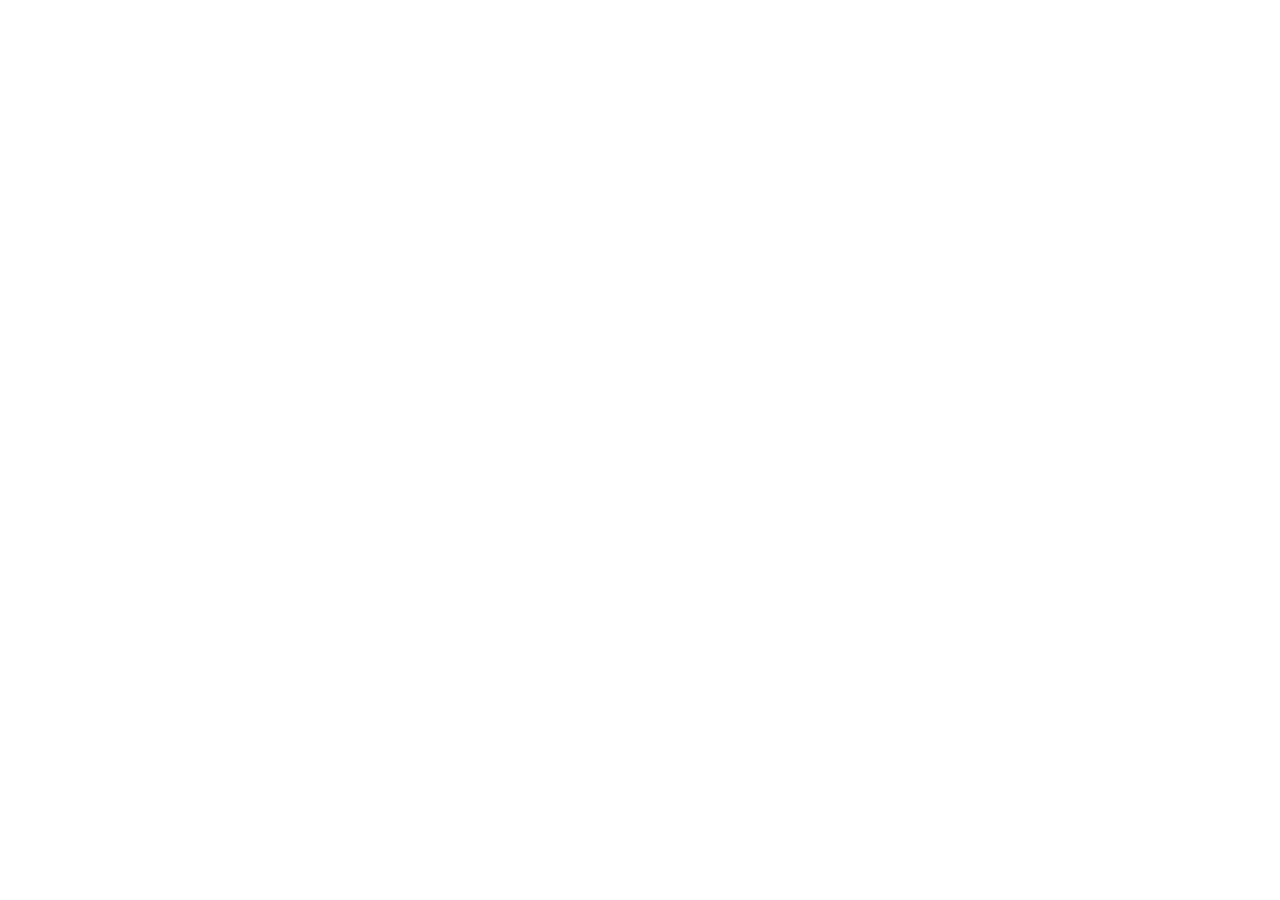
==== index.html @ 096ce30d "Estrutura HTML criada" ====
<!DOCTYPE html>
<html lang="pt-br">
<head>
    <meta charset="UTF-8">
    <meta name="viewport" content="width=device-width, initial-scale=1.0">
    <title>ONESP</title>
</head>
<body>
    <header>
        <nav>
            <a href=""></a>
            <a href=""></a>
            <a href=""></a>
        </nav>
    </header>
    <main>
        <section>
            <h1></h1>
            <article>

                <aside></aside>
            </article>
            <h1></h1>
            <article>

                <aside></aside>
            </article>
        </section>
        <section>
            <h1></h1>
            <article>

                <aside></aside>
            </article>
            <h1></h1>
            <article>
                
                <aside></aside>
            </article>
        </section>      
    </main>
    <footer></footer>
</body>
</html>
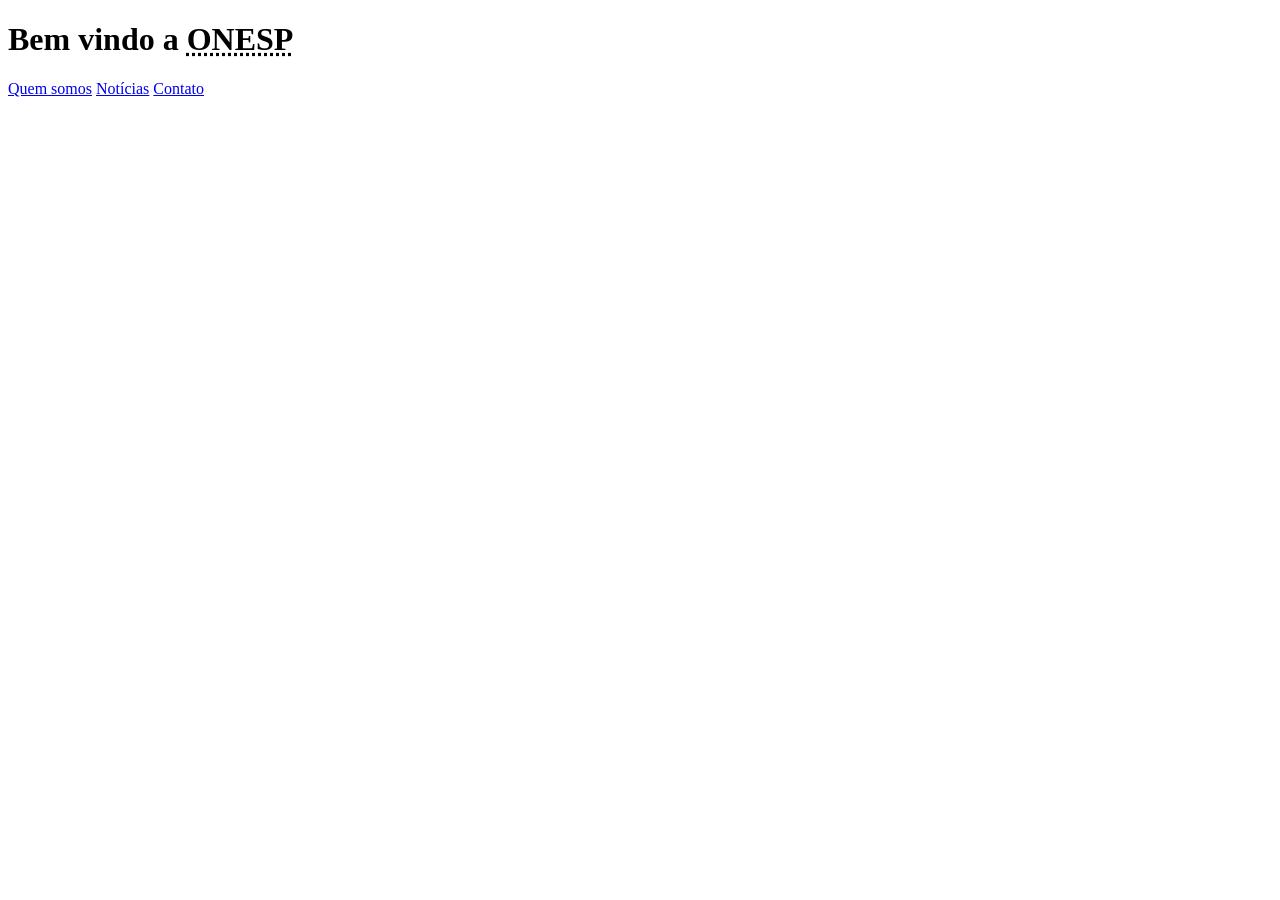
==== commit 800a545a: "Menu e classes definidas" ====
--- a/index.html
+++ b/index.html
@@ -4,37 +4,42 @@
     <meta charset="UTF-8">
     <meta name="viewport" content="width=device-width, initial-scale=1.0">
     <title>ONESP</title>
+    <link rel="preconnect" href="https://fonts.googleapis.com">
+    <link rel="preconnect" href="https://fonts.gstatic.com" crossorigin>
+    <link href="https://fonts.googleapis.com/css2?family=Inter:ital,opsz,wght@0,14..32,100..900;1,14..32,100..900&display=swap" rel="stylesheet">
+    <link rel="stylesheet" href="style.css">
 </head>
 <body>
     <header>
+        <h1>Bem vindo a <abbr title="Orgulho Noticiário do Estado de São Paulo">ONESP</abbr></h1>
         <nav>
-            <a href=""></a>
-            <a href=""></a>
-            <a href=""></a>
+            <a href="#">Quem somos</a>
+            <a href="#">Notícias</a>
+            <a href="#">Contato</a>
         </nav>
     </header>
     <main>
         <section>
-            <h1></h1>
-            <article>
+            <h1 class="foco"></h1>
+            <article class="escondido">
 
                 <aside></aside>
             </article>
-            <h1></h1>
-            <article>
+            <h1 class="foco"></h1>
+            <article class="escondido">
 
                 <aside></aside>
             </article>
         </section>
         <section>
-            <h1></h1>
-            <article>
+            <h1 class="foco"></h1>
+            <article class="escondido">
 
                 <aside></aside>
             </article>
-            <h1></h1>
-            <article>
-                
+            <h1 class="foco"></h1>
+            <article class="escondido">
+
                 <aside></aside>
             </article>
         </section>      
--- a/style.css
+++ b/style.css
@@ -0,0 +1,3 @@
+@charset "UTF-8";
+
+
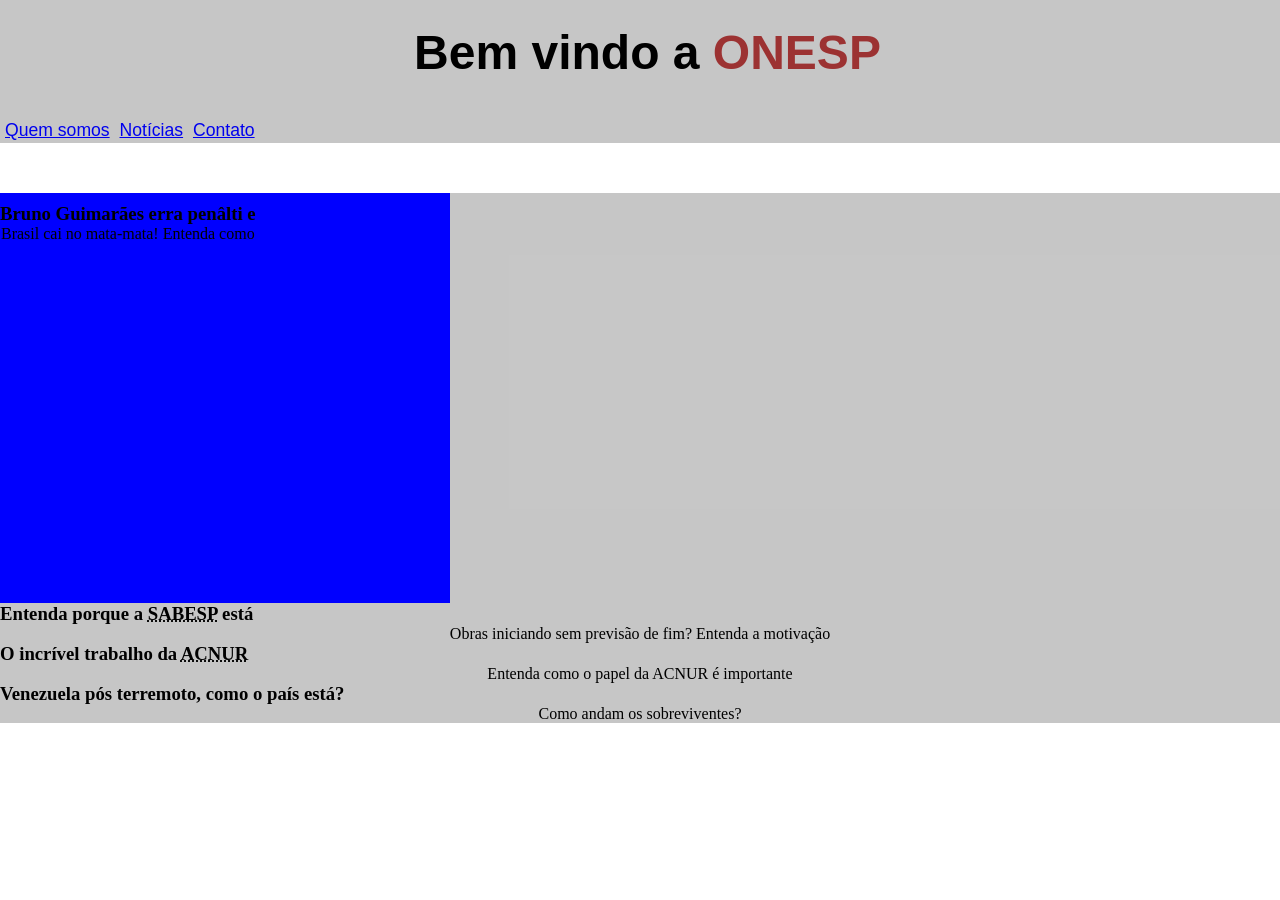
==== commit ef390665: "Mudei parte da estrutura anterior do HTML" ====
--- a/index.html
+++ b/index.html
@@ -20,27 +20,31 @@
     </header>
     <main>
         <section>
-            <h1 class="foco"></h1>
-            <article class="escondido">
-
-                <aside></aside>
+            <article class="copa">
+                <a href="copa.html">
+                    <h1 class="foco">Bruno Guimarães erra penâlti e</h1>
+                    <p>Brasil cai no mata-mata! Entenda como</p>
+                </a>
             </article>
-            <h1 class="foco"></h1>
-            <article class="escondido">
-
-                <aside></aside>
+            <article>
+                <a href="sabesp.html">
+                    <h1 class="foco">Entenda porque a <abbr title="Companhia de Saneamento Básico do Estado de São Paulo">SABESP</abbr> está</h1>
+                    <p>Obras iniciando sem previsão de fim? Entenda a motivação</p>
+                </a>
             </article>
         </section>
         <section>
-            <h1 class="foco"></h1>
-            <article class="escondido">
-
-                <aside></aside>
+            <article>
+                <a href="acnur.html">
+                    <h1 class="foco">O incrível trabalho da <abbr title="Alto Comissariado das Nações Unidas para os Refugiados">ACNUR</abbr></h1>
+                    <p>Entenda como o papel da ACNUR é importante</p>
+                </a>
             </article>
-            <h1 class="foco"></h1>
-            <article class="escondido">
-
-                <aside></aside>
+            <article>
+                <a href="vene.html">
+                    <h1 class="foco">Venezuela pós terremoto, como o país está?</h1>
+                    <p>Como andam os sobreviventes?</p>
+                </a>
             </article>
         </section>      
     </main>
--- a/style.css
+++ b/style.css
@@ -1,3 +1,125 @@
 @charset "UTF-8";
 
 
+* {
+    margin: 0px;
+    padding: 0px;
+}
+
+
+
+:root {
+    --cor-fundo: rgba(173, 173, 173, 0.685);
+    --cor-sigla: chocolate;
+    --cor-mencao: rgb(85, 144, 184);
+    
+
+    --fonte-perso: Inter;
+}
+
+header {
+    font-family: Arial, Helvetica, sans-serif;
+    font-size: 1.5rem;
+    background-color: var(--cor-fundo);
+    
+}
+
+header > h1 {
+    text-align: center;
+    
+    padding: 25px 10px 40px 25px;
+}
+
+header > h1 > abbr {
+    text-decoration: none;
+    color: rgb(156, 50, 50);
+}
+
+nav {
+
+   /* Se desejar o menu no centro, retire o comentário
+    display: flex;
+    justify-content: center; */
+    align-items: center;
+    font-size: 1.1rem;
+    padding-bottom: 2px;  
+}
+
+nav > a {
+    margin-left: 5px;
+}
+
+nav > a:hover {
+    text-decoration: none;
+    background-color: rgb(156, 50, 50);
+    box-shadow: 4px 7px 8px rgba(0, 0, 0, 0.555);
+    border-radius: 5px;
+    padding-left: 2px;
+    padding-right: 2px;
+    color: white;
+}
+
+main {
+    background-color: var(--cor-fundo);
+    margin-top: 50px;
+}
+
+main > section > a > h1 > abbr {
+    text-decoration: none;
+}
+
+main > section > article > a {
+    text-decoration: none;
+    color: black;
+}
+
+article.copa {
+    display: inline-flex;
+
+    background-image: url();
+    background-color: blue;
+    width:  450px;
+    height: 400px;
+    padding-top:  10px;
+}
+
+main > section > article > a > p {
+    text-align: center;
+
+}
+
+@media (min-width: 500px) and (max-width: 900px){
+    
+    
+    /* Configurações do menu para dispositivos móveis*/
+    nav {
+        display: flex;
+        justify-content: center;
+      
+    }
+
+    header {
+        padding-bottom: 10px;
+    }
+}
+
+
+main > h1 {
+    font-family: Inter;
+}
+
+.sigla {
+    text-decoration: none;
+    color: var(--cor-sigla);
+
+}
+
+.mencao
+
+.foco {
+    
+}
+
+.escondido {
+
+}
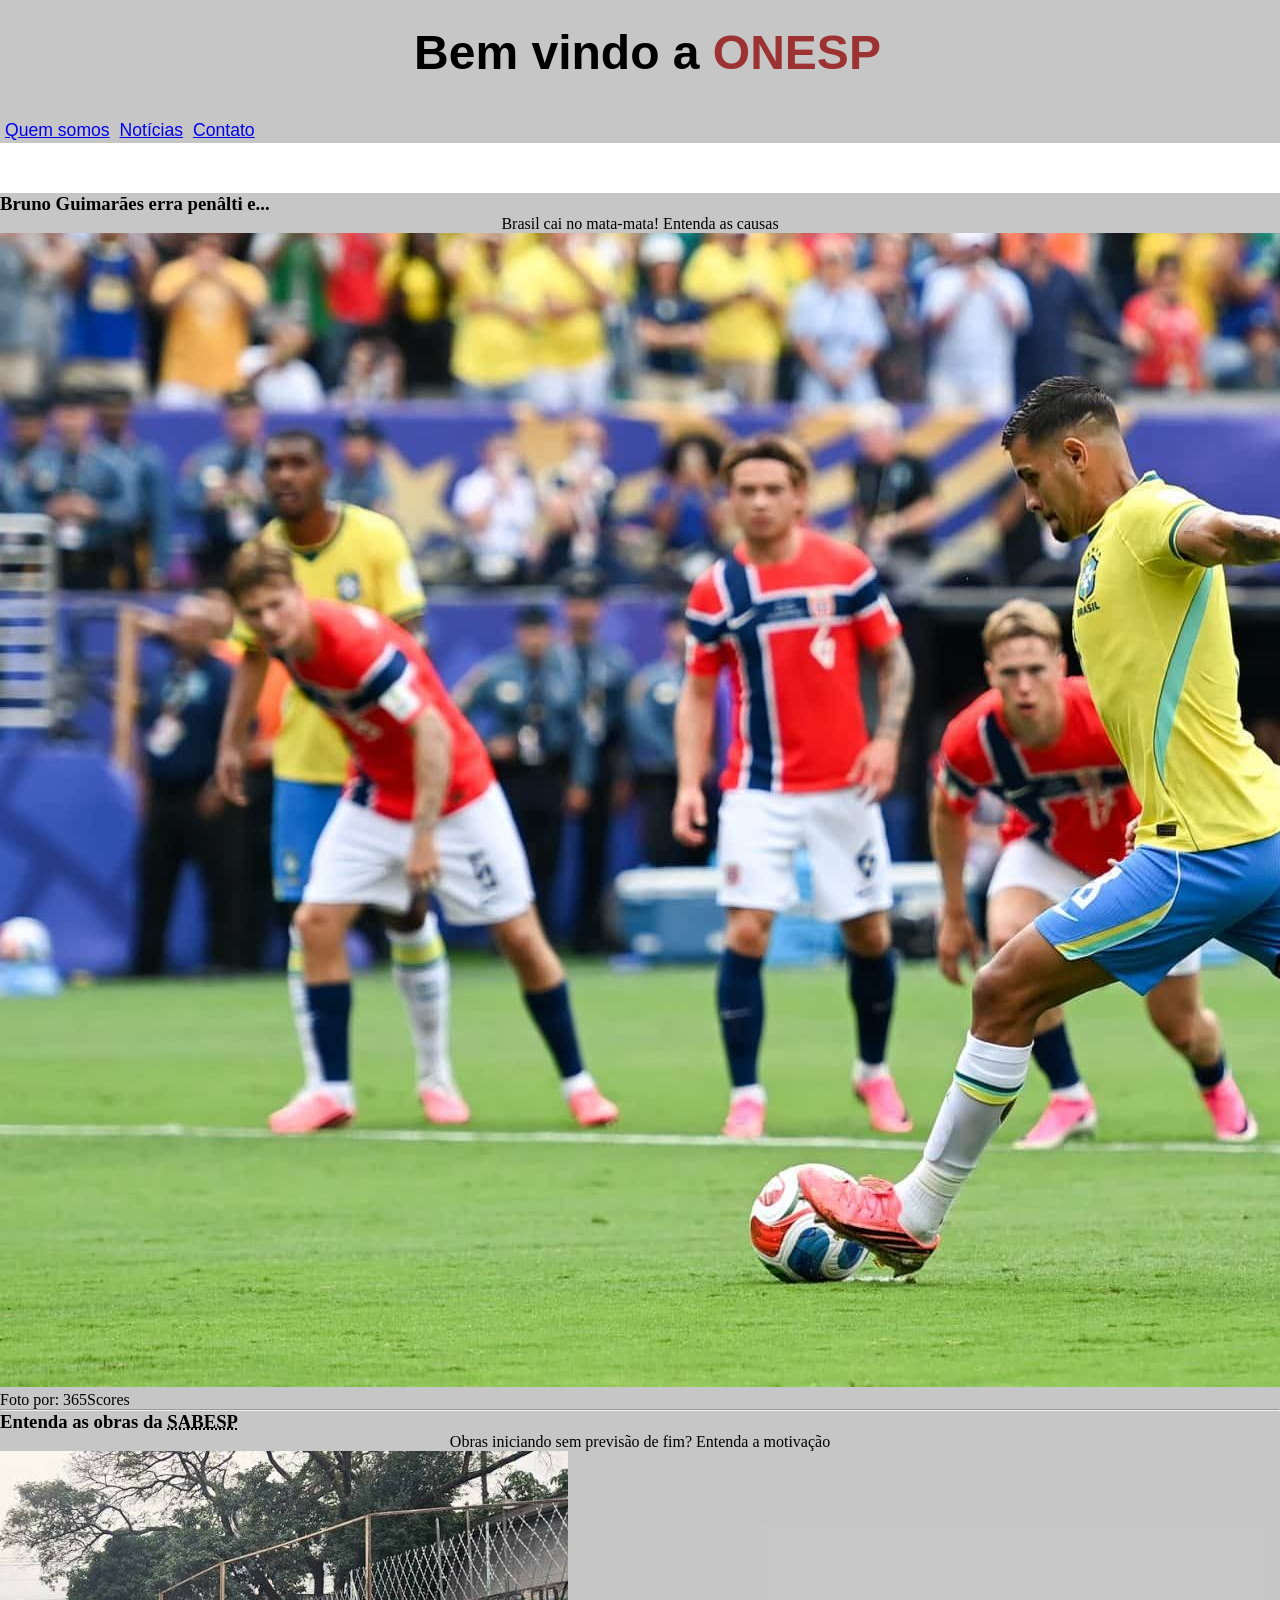
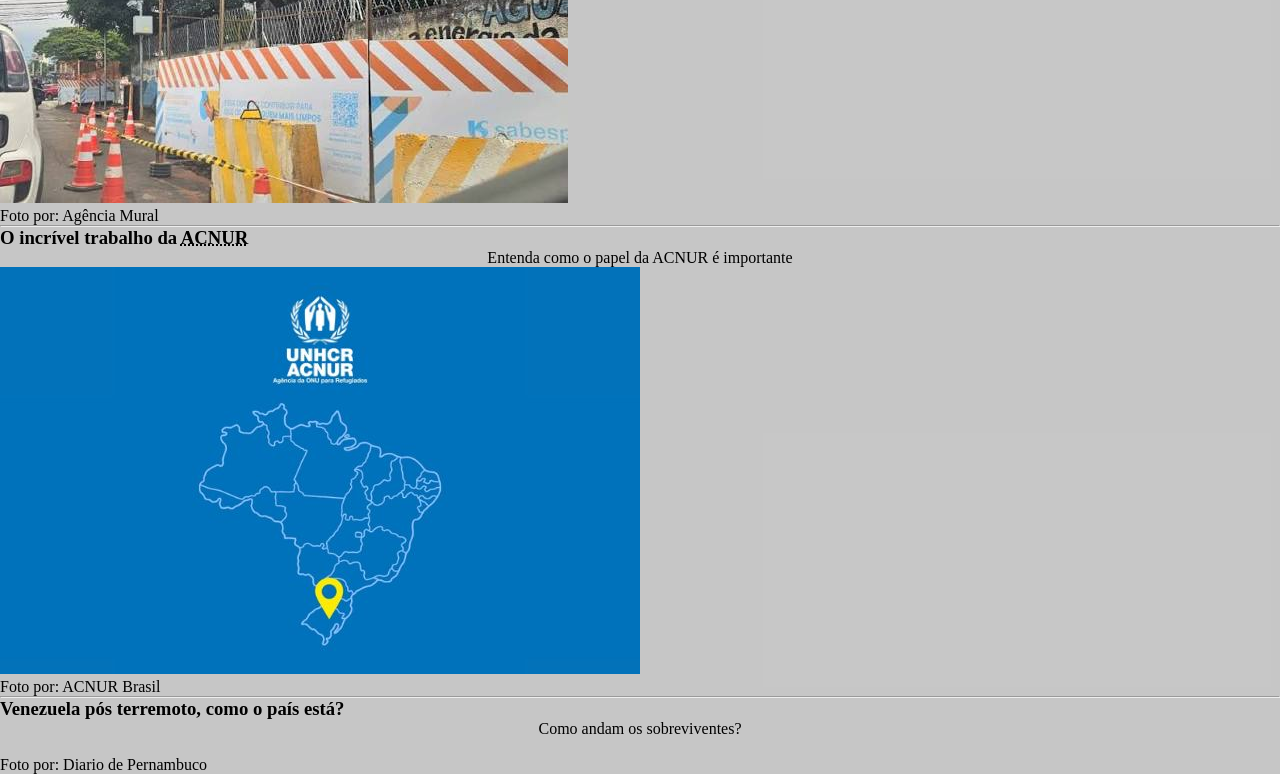
==== commit e4f06ca1: "Adiocionei as figcaptions das imagens e os links para o favicon" ====
--- a/index.html
+++ b/index.html
@@ -7,6 +7,10 @@
     <link rel="preconnect" href="https://fonts.googleapis.com">
     <link rel="preconnect" href="https://fonts.gstatic.com" crossorigin>
     <link href="https://fonts.googleapis.com/css2?family=Inter:ital,opsz,wght@0,14..32,100..900;1,14..32,100..900&display=swap" rel="stylesheet">
+    <link rel="apple-touch-icon" sizes="180x180" href="favicons/apple-touch-icon.png">
+    <link rel="icon" type="image/png" sizes="32x32" href="favicons/onesp-32x32.png">
+    <link rel="icon" type="image/png" sizes="16x16" href="favicons/onesp-16x16.png">
+    <link rel="manifest" href="favicons/site.webmanifest">
     <link rel="stylesheet" href="style.css">
 </head>
 <body>
@@ -20,30 +24,41 @@
     </header>
     <main>
         <section>
-            <article class="copa">
-                <a href="copa.html">
-                    <h1 class="foco">Bruno Guimarães erra penâlti e</h1>
-                    <p>Brasil cai no mata-mata! Entenda como</p>
+            <article class="layout-base-art">
+                <a href="copa.html" class="nodeco">
+                    <h1 class="foco">Bruno Guimarães erra penâlti e...</h1>
+                    <p class="ph">Brasil cai no mata-mata! Entenda as causas</p>
+                    <img src="imagens/descla.jpg" alt="Bruno Guimarães batendo penâlti" class="redondinha">
+                     <figcaption>Foto por: 365Scores</figcaption>
                 </a>
             </article>
-            <article>
-                <a href="sabesp.html">
-                    <h1 class="foco">Entenda porque a <abbr title="Companhia de Saneamento Básico do Estado de São Paulo">SABESP</abbr> está</h1>
-                    <p>Obras iniciando sem previsão de fim? Entenda a motivação</p>
+            <hr>
+            <article class="layout-base-art">
+                <a href="sabesp.html" class="nodeco">
+                    <h1 class="foco">Entenda as obras da <abbr title="Companhia de Saneamento Básico do Estado de São Paulo">SABESP</abbr></h1>
+                    <p class="ph">Obras iniciando sem previsão de fim? Entenda a motivação</p>
+                    <img src="imagens/sabesp.jfif" alt="Obras da Sabesp" class="redondinha">
+                    <figcaption>Foto por: Agência Mural</figcaption>
                 </a>
             </article>
+            <hr>
         </section>
         <section>
-            <article>
-                <a href="acnur.html">
+            <article class="layout-base-art">
+                <a href="acnur.html" class="nodeco">
                     <h1 class="foco">O incrível trabalho da <abbr title="Alto Comissariado das Nações Unidas para os Refugiados">ACNUR</abbr></h1>
-                    <p>Entenda como o papel da ACNUR é importante</p>
+                    <p class="ph">Entenda como o papel da ACNUR é importante</p>
+                    <img src="imagens/acnur-rs.jpg" alt="" class="redondinha">
+                    <figcaption>Foto por: ACNUR Brasil</figcaption>
                 </a>
             </article>
-            <article>
-                <a href="vene.html">
+            <hr>
+            <article class="layout-base-art">
+                <a href="vene.html" class="nodeco">
                     <h1 class="foco">Venezuela pós terremoto, como o país está?</h1>
-                    <p>Como andam os sobreviventes?</p>
+                    <p class="ph">Como andam os sobreviventes?</p>
+                    <img src="imagens/terremoto.webp" alt="" class="redondinha">
+                    <figcaption>Foto por: Diario de Pernambuco</figcaption>
                 </a>
             </article>
         </section>      
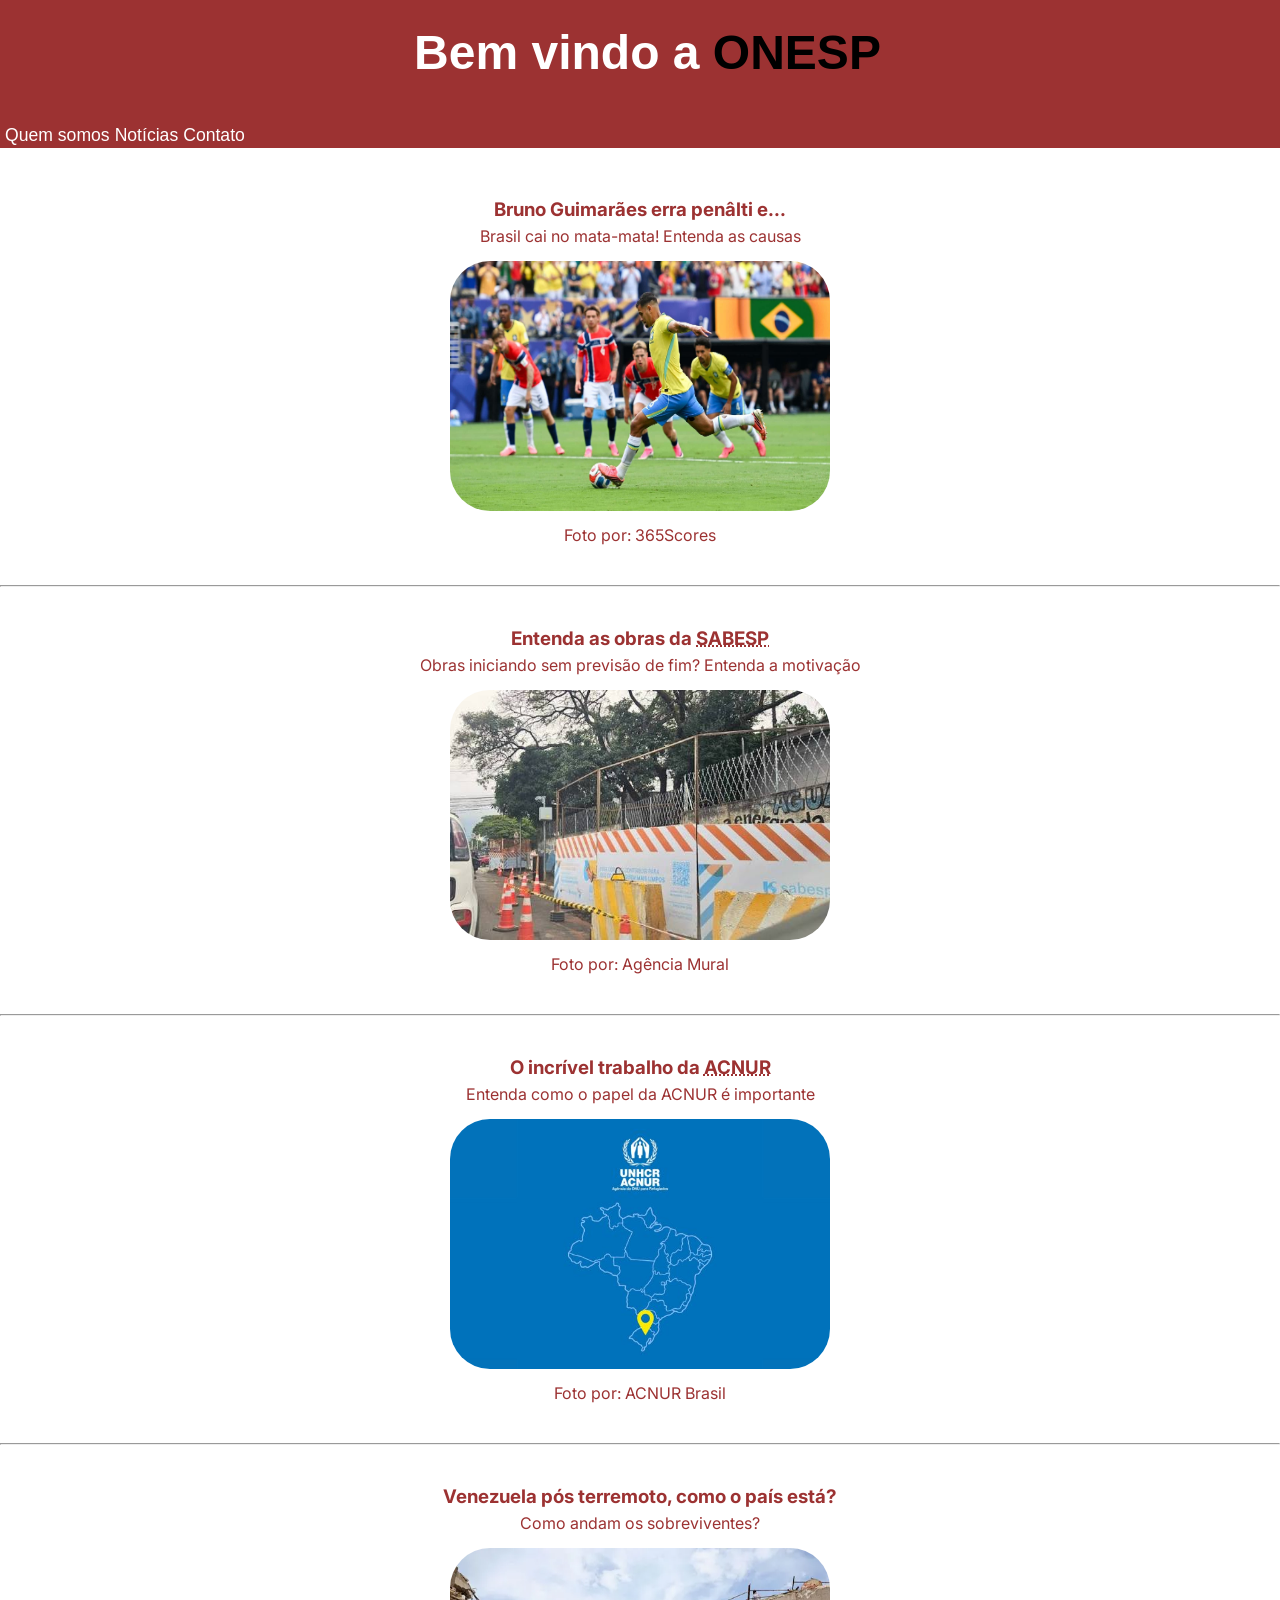
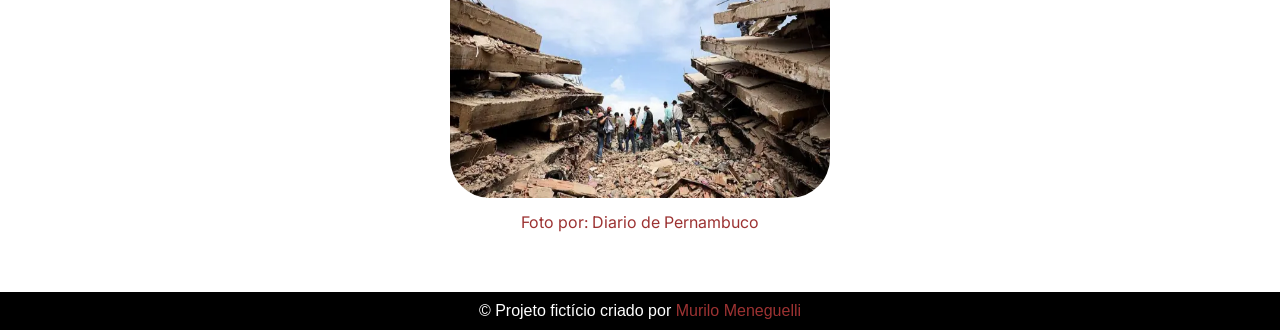
==== commit 1f70847e: "Página inicial FINALIZADA" ====
--- a/index.html
+++ b/index.html
@@ -17,9 +17,9 @@
     <header>
         <h1>Bem vindo a <abbr title="Orgulho Noticiário do Estado de São Paulo">ONESP</abbr></h1>
         <nav>
-            <a href="#">Quem somos</a>
-            <a href="#">Notícias</a>
-            <a href="#">Contato</a>
+            <a href="quemsomos.html">Quem somos</a>
+            <a href="#notícias">Notícias</a>
+            <a href="#footer">Contato</a>
         </nav>
     </header>
     <main>
@@ -33,7 +33,7 @@
                 </a>
             </article>
             <hr>
-            <article class="layout-base-art">
+            <article class="layout-base-art"  id="notícias">
                 <a href="sabesp.html" class="nodeco">
                     <h1 class="foco">Entenda as obras da <abbr title="Companhia de Saneamento Básico do Estado de São Paulo">SABESP</abbr></h1>
                     <p class="ph">Obras iniciando sem previsão de fim? Entenda a motivação</p>
@@ -63,6 +63,6 @@
             </article>
         </section>      
     </main>
-    <footer></footer>
+    <footer id="footer">&copy; Projeto fictício criado por <a href="https://github.com/murilomeneguelli/" target="_blank" rel="extenal">Murilo Meneguelli</a></footer>
 </body>
 </html>
--- a/style.css
+++ b/style.css
@@ -20,75 +20,54 @@
 header {
     font-family: Arial, Helvetica, sans-serif;
     font-size: 1.5rem;
-    background-color: var(--cor-fundo);
+    background-color: rgb(156, 50, 50);
+    color: white;
+    
     
 }
 
 header > h1 {
     text-align: center;
-    
     padding: 25px 10px 40px 25px;
 }
 
 header > h1 > abbr {
     text-decoration: none;
-    color: rgb(156, 50, 50);
+    color: rgb(0, 0, 0);
 }
 
 nav {
-
-   /* Se desejar o menu no centro, retire o comentário
-    display: flex;
-    justify-content: center; */
-    align-items: center;
+    display: inline-flex;
+    vertical-align: bottom;
     font-size: 1.1rem;
     padding-bottom: 2px;  
 }
 
 nav > a {
+    display: flex;
     margin-left: 5px;
+    color: white;
+    text-decoration: none;
 }
 
 nav > a:hover {
     text-decoration: none;
-    background-color: rgb(156, 50, 50);
+    background-color: rgb(255, 255, 255);
     box-shadow: 4px 7px 8px rgba(0, 0, 0, 0.555);
     border-radius: 5px;
     padding-left: 2px;
     padding-right: 2px;
-    color: white;
+    color: rgb(0, 0, 0);
 }
 
 main {
-    background-color: var(--cor-fundo);
+    background-color:white;
     margin-top: 50px;
 }
 
-main > section > a > h1 > abbr {
-    text-decoration: none;
-}
 
-main > section > article > a {
-    text-decoration: none;
-    color: black;
-}
 
-article.copa {
-    display: inline-flex;
-
-    background-image: url();
-    background-color: blue;
-    width:  450px;
-    height: 400px;
-    padding-top:  10px;
-}
-
-main > section > article > a > p {
-    text-align: center;
-
-}
-
-@media (min-width: 500px) and (max-width: 900px){
+@media (min-width: 400px) and (max-width: 900px){
     
     
     /* Configurações do menu para dispositivos móveis*/
@@ -101,25 +80,56 @@
     header {
         padding-bottom: 10px;
     }
+
+    /*Configurações dos articles para dispositivos móveis*/
+
+    article.layout-base-art {
+        font-size: 0.74rem;
+    }
+}
+
+.nodeco {
+    text-decoration: none;
+    color:  rgb(156, 50, 50);
 }
 
 
-main > h1 {
+main {
     font-family: Inter;
 }
 
-.sigla {
-    text-decoration: none;
-    color: var(--cor-sigla);
-
+article.layout-base-art {
+    text-align: center;
+    margin-top: 40px;
+    margin-bottom: 40px;
 }
 
-.mencao
-
-.foco {
-    
+p.ph {
+    padding-top: 5px;
+    padding-bottom: 5px;
 }
 
-.escondido {
+img.redondinha {
+    border-radius: 50px;
+    padding: 10px;
+    width: 380px;
+    height: 250px;
+}
 
-}+footer {
+    font-family: Arial, Helvetica, sans-serif;
+    padding: 10px;
+    margin-top: 60px;
+    background-color: black;
+    color: white;
+    text-align: center;
+}
+
+footer > a {
+    text-decoration: none;
+    color: rgb(156, 50, 50);
+}
+
+footer > a:hover { 
+    text-decoration: underline;
+}
